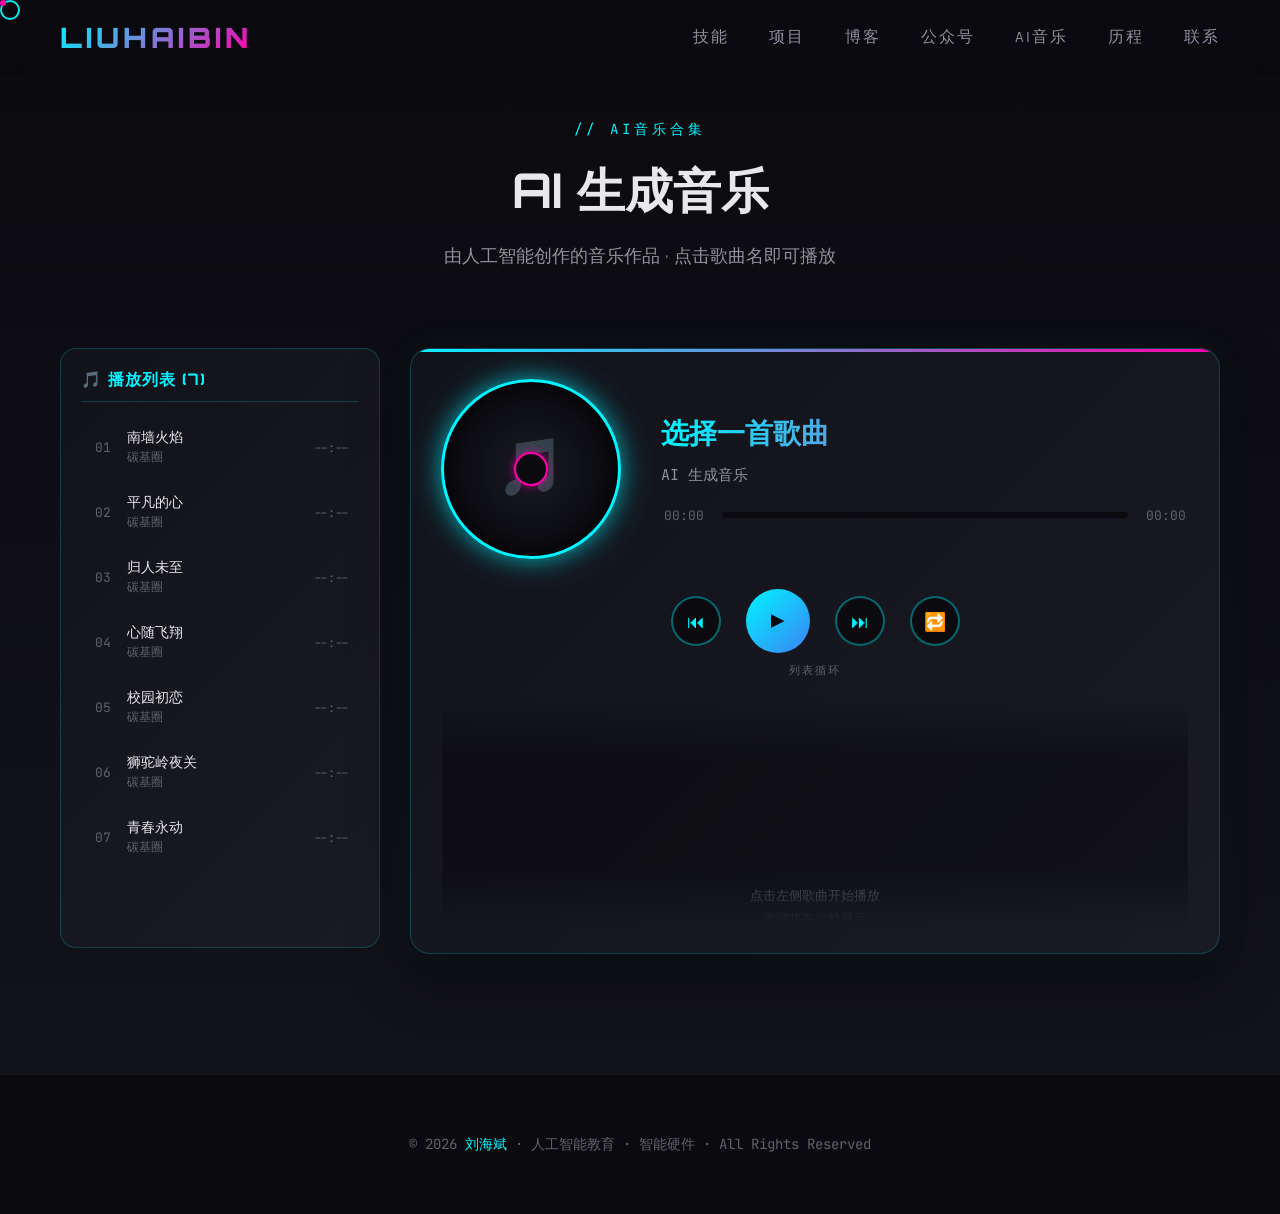
==== ai_music.html @ 4963e67a "拆分主页:技能/项目/博客/公众号/AI音乐独立成页,新增common.css/js共享资源,AI音乐播放器支持7首歌曲" ====
<!DOCTYPE html>
<html lang="zh-CN">
<head>
    <meta charset="UTF-8">
    <meta name="viewport" content="width=device-width, initial-scale=1.0">
    <title>刘海斌 | AI音乐合集</title>
    <link href="https://fonts.googleapis.com/css2?family=Orbitron:wght@400;700;900&family=Rajdhani:wght@300;400;500;600;700&family=JetBrains+Mono:wght@300;400;500&display=swap" rel="stylesheet">
    <link rel="stylesheet" href="common.css">
    <style>
        /* AI音乐页面专用样式 */
        .ai-music-layout {
            display: grid;
            grid-template-columns: 320px 1fr;
            gap: 30px;
            max-width: 1200px;
            margin: 40px auto 0;
        }

        .ai-playlist {
            background: linear-gradient(135deg, var(--bg-secondary), var(--bg-tertiary));
            border: 1px solid rgba(0, 245, 255, 0.2);
            border-radius: 16px;
            padding: 20px;
            max-height: 600px;
            overflow-y: auto;
        }

        .ai-playlist::-webkit-scrollbar {
            width: 6px;
        }
        .ai-playlist::-webkit-scrollbar-thumb {
            background: rgba(0, 245, 255, 0.3);
            border-radius: 3px;
        }
        .ai-playlist::-webkit-scrollbar-track {
            background: transparent;
        }

        .playlist-title {
            font-family: 'Orbitron', sans-serif;
            font-size: 16px;
            font-weight: 700;
            color: var(--accent-cyan);
            margin-bottom: 15px;
            padding-bottom: 10px;
            border-bottom: 1px solid rgba(0, 245, 255, 0.2);
            letter-spacing: 1px;
        }

        .playlist-item {
            display: flex;
            align-items: center;
            gap: 12px;
            padding: 12px 10px;
            border-radius: 8px;
            cursor: pointer;
            transition: all 0.3s ease;
            margin-bottom: 4px;
        }

        .playlist-item:hover {
            background: rgba(0, 245, 255, 0.08);
        }

        .playlist-item.active {
            background: linear-gradient(90deg, rgba(0, 245, 255, 0.15), rgba(255, 0, 170, 0.1));
            border-left: 3px solid var(--accent-cyan);
        }

        .playlist-index {
            font-family: 'JetBrains Mono', monospace;
            font-size: 13px;
            color: var(--text-muted);
            width: 24px;
            text-align: center;
        }

        .playlist-item.active .playlist-index {
            color: var(--accent-cyan);
        }

        .playlist-info {
            flex: 1;
            min-width: 0;
        }

        .playlist-name {
            font-size: 14px;
            color: var(--text-primary);
            font-weight: 500;
            white-space: nowrap;
            overflow: hidden;
            text-overflow: ellipsis;
        }

        .playlist-item.active .playlist-name {
            color: var(--accent-cyan);
        }

        .playlist-artist {
            font-size: 12px;
            color: var(--text-muted);
            margin-top: 2px;
        }

        .playlist-duration {
            font-family: 'JetBrains Mono', monospace;
            font-size: 12px;
            color: var(--text-muted);
        }

        .ai-player-wrapper {
            background: linear-gradient(135deg, var(--bg-secondary), var(--bg-tertiary));
            border: 1px solid rgba(0, 245, 255, 0.2);
            border-radius: 20px;
            padding: 30px;
            position: relative;
            overflow: hidden;
            box-shadow: 0 20px 60px rgba(0, 0, 0, 0.4), 0 0 40px rgba(0, 245, 255, 0.05);
        }

        .ai-player-wrapper::before {
            content: '';
            position: absolute;
            top: 0;
            left: 0;
            right: 0;
            height: 3px;
            background: linear-gradient(90deg, var(--accent-cyan), var(--accent-magenta));
        }

        .ai-lyrics-full {
            max-height: 280px;
            overflow-y: auto;
            padding: 20px;
            background: rgba(0, 0, 0, 0.35);
            border-radius: 12px;
            border: 1px solid rgba(255, 255, 255, 0.05);
            margin-top: 20px;
            line-height: 2;
            font-size: 15px;
            color: var(--text-secondary);
            text-align: center;
            white-space: pre-wrap;
        }

        .ai-lyrics-full::-webkit-scrollbar {
            width: 6px;
        }
        .ai-lyrics-full::-webkit-scrollbar-thumb {
            background: rgba(0, 245, 255, 0.3);
            border-radius: 3px;
        }

        @media (max-width: 860px) {
            .ai-music-layout {
                grid-template-columns: 1fr;
            }
            .ai-playlist {
                max-height: 300px;
            }
        }
    </style>
</head>
<body>
    <canvas id="particles-canvas"></canvas>
    <div class="grid-overlay"></div>

    <div class="cursor"></div>
    <div class="cursor-dot"></div>

    <div class="main-container">
        <nav>
            <div class="logo">LIUHAIBIN</div>
            <ul class="nav-links">
                <li><a href="skills.html">技能</a></li>
                <li><a href="projects.html">项目</a></li>
                <li><a href="blog.html">博客</a></li>
                <li><a href="wechat.html">公众号</a></li>
                <li><a href="ai_music.html">AI音乐</a></li>
                <li><a href="index.html#timeline">历程</a></li>
                <li><a href="index.html#contact">联系</a></li>
            </ul>
        </nav>

        <section class="section music-section" id="ai-music">
            <div class="section-header">
                <span class="section-tag">// AI音乐合集</span>
                <h2 class="section-title">AI 生成音乐</h2>
                <p class="section-subtitle">由人工智能创作的音乐作品 · 点击歌曲名即可播放</p>
            </div>

            <div class="ai-music-layout">
                <!-- 歌曲列表 -->
                <div class="ai-playlist" id="playlist">
                    <div class="playlist-title">🎵 播放列表 (7)</div>
                    <!-- 歌曲项由 JS 动态生成 -->
                </div>

                <!-- 播放器 -->
                <div class="ai-player-wrapper">
                    <div class="music-player-top">
                        <div class="music-disc" id="musicDisc">
                            <span class="music-disc-icon">🎵</span>
                        </div>
                        <div class="music-info">
                            <div class="music-title" id="musicTitle">选择一首歌曲</div>
                            <div class="music-artist" id="musicArtist">AI 生成音乐</div>
                            <div class="music-progress-wrap">
                                <span class="music-time" id="musicCurrent">00:00</span>
                                <div class="music-progress" id="musicProgress">
                                    <div class="music-progress-fill" id="musicFill"></div>
                                </div>
                                <span class="music-time" id="musicDuration">00:00</span>
                            </div>
                        </div>
                    </div>
                    <div class="music-controls">
                        <button class="music-btn" id="prevBtn" title="上一首">⏮</button>
                        <button class="music-btn play-btn" id="playBtn" title="播放/暂停">▶</button>
                        <button class="music-btn" id="nextBtn" title="下一首">⏭</button>
                        <button class="music-btn" id="modeBtn" title="切换播放模式">🔁</button>
                    </div>
                    <div class="music-mode-label" id="modeLabel">列表循环</div>

                    <!-- 歌词显示区域 -->
                    <div class="lyrics-container">
                        <div class="lyrics-list" id="lyricsList">
                            <div class="lyric-empty">点击左侧歌曲开始播放<br>歌词将在此处显示</div>
                        </div>
                    </div>
                </div>
            </div>

            <audio id="bgMusic" preload="auto"></audio>
        </section>

        <footer>
            <p class="footer-text">
                © 2026 <a href="#">刘海斌</a> · 人工智能教育 · 智能硬件 · All Rights Reserved
            </p>
        </footer>
    </div>

    <script src="common.js"></script>
    <script src="ai_music.js"></script>
</body>
</html>
---- common.css ----
:root {
            --bg-primary: #0a0a0f;
            --bg-secondary: #12121a;
            --bg-tertiary: #1a1a25;
            --accent-cyan: #00f5ff;
            --accent-magenta: #ff00aa;
            --accent-purple: #8b5cf6;
            --accent-blue: #3b82f6;
            --text-primary: #e8e8ec;
            --text-secondary: #9090a0;
            --text-muted: #606070;
            --glow-cyan: 0 0 20px rgba(0, 245, 255, 0.5), 0 0 40px rgba(0, 245, 255, 0.3);
            --glow-magenta: 0 0 20px rgba(255, 0, 170, 0.5), 0 0 40px rgba(255, 0, 170, 0.3);
        }

        * {
            margin: 0;
            padding: 0;
            box-sizing: border-box;
        }

        html {
            scroll-behavior: smooth;
        }

        body {
            font-family: 'Rajdhani', sans-serif;
            background: var(--bg-primary);
            color: var(--text-primary);
            overflow-x: hidden;
            cursor: none;
        }

        ::selection {
            background: var(--accent-cyan);
            color: var(--bg-primary);
        }

        ::-webkit-scrollbar {
            width: 8px;
        }

        ::-webkit-scrollbar-track {
            background: var(--bg-secondary);
        }

        ::-webkit-scrollbar-thumb {
            background: linear-gradient(180deg, var(--accent-cyan), var(--accent-magenta));
            border-radius: 4px;
        }

        #particles-canvas {
            position: fixed;
            top: 0;
            left: 0;
            width: 100%;
            height: 100%;
            z-index: 0;
            pointer-events: none;
        }

        .grid-overlay {
            position: fixed;
            top: 0;
            left: 0;
            width: 100%;
            height: 100%;
            background-image: 
                linear-gradient(rgba(0, 245, 255, 0.03) 1px, transparent 1px),
                linear-gradient(90deg, rgba(0, 245, 255, 0.03) 1px, transparent 1px);
            background-size: 50px 50px;
            z-index: 1;
            pointer-events: none;
        }

        .cursor {
            width: 20px;
            height: 20px;
            border: 2px solid var(--accent-cyan);
            border-radius: 50%;
            position: fixed;
            pointer-events: none;
            z-index: 9999;
            transition: transform 0.1s ease, border-color 0.3s ease;
            mix-blend-mode: difference;
        }

        .cursor-dot {
            width: 6px;
            height: 6px;
            background: var(--accent-magenta);
            border-radius: 50%;
            position: fixed;
            pointer-events: none;
            z-index: 9999;
            transition: transform 0.05s ease;
        }

        .cursor.hover {
            transform: scale(2);
            border-color: var(--accent-magenta);
        }

        .main-container {
            position: relative;
            z-index: 10;
        }

        nav {
            position: fixed;
            top: 0;
            left: 0;
            right: 0;
            padding: 20px 60px;
            display: flex;
            justify-content: space-between;
            align-items: center;
            z-index: 1000;
            background: linear-gradient(180deg, rgba(10, 10, 15, 0.95) 0%, transparent 100%);
            backdrop-filter: blur(10px);
        }

        .logo {
            font-family: 'Orbitron', sans-serif;
            font-size: 28px;
            font-weight: 900;
            background: linear-gradient(135deg, var(--accent-cyan), var(--accent-magenta));
            -webkit-background-clip: text;
            -webkit-text-fill-color: transparent;
            background-clip: text;
            letter-spacing: 4px;
            position: relative;
            animation: logoGlow 3s ease-in-out infinite;
        }

        @keyframes logoGlow {
            0%, 100% { filter: drop-shadow(0 0 10px rgba(0, 245, 255, 0.5)); }
            50% { filter: drop-shadow(0 0 20px rgba(255, 0, 170, 0.7)); }
        }

        .nav-links {
            display: flex;
            gap: 40px;
            list-style: none;
        }

        .nav-links a {
            color: var(--text-secondary);
            text-decoration: none;
            font-size: 16px;
            font-weight: 500;
            letter-spacing: 2px;
            text-transform: uppercase;
            position: relative;
            padding: 10px 0;
            transition: color 0.3s ease;
        }

        .nav-links a::after {
            content: '';
            position: absolute;
            bottom: 0;
            left: 0;
            width: 0;
            height: 2px;
            background: linear-gradient(90deg, var(--accent-cyan), var(--accent-magenta));
            transition: width 0.3s ease;
        }

        .nav-links a:hover {
            color: var(--text-primary);
        }

        .nav-links a:hover::after {
            width: 100%;
        }

        .hero {
            min-height: 100vh;
            display: flex;
            align-items: center;
            justify-content: center;
            padding: 120px 60px 80px;
            position: relative;
            overflow: hidden;
        }

        .hero-content {
            max-width: 1200px;
            width: 100%;
            display: grid;
            grid-template-columns: 1fr 1fr;
            gap: 80px;
            align-items: center;
        }

        .hero-text {
            opacity: 0;
            animation: fadeInUp 1s ease forwards;
            animation-delay: 0.5s;
        }

        @keyframes fadeInUp {
            from {
                opacity: 0;
                transform: translateY(50px);
            }
            to {
                opacity: 1;
                transform: translateY(0);
            }
        }

        .hero-badge {
            display: inline-flex;
            align-items: center;
            gap: 10px;
            padding: 8px 20px;
            background: rgba(0, 245, 255, 0.1);
            border: 1px solid rgba(0, 245, 255, 0.3);
            border-radius: 50px;
            font-family: 'JetBrains Mono', monospace;
            font-size: 13px;
            color: var(--accent-cyan);
            margin-bottom: 30px;
            animation: badgePulse 2s ease-in-out infinite;
        }

        @keyframes badgePulse {
            0%, 100% { box-shadow: 0 0 20px rgba(0, 245, 255, 0.2); }
            50% { box-shadow: 0 0 30px rgba(0, 245, 255, 0.4); }
        }

        .status-dot {
            width: 8px;
            height: 8px;
            background: #00ff88;
            border-radius: 50%;
            animation: statusBlink 1.5s ease-in-out infinite;
        }

        @keyframes statusBlink {
            0%, 100% { opacity: 1; }
            50% { opacity: 0.3; }
        }

        .hero-title {
            font-family: 'Orbitron', sans-serif;
            font-size: 52px;
            font-weight: 900;
            line-height: 1.1;
            margin-bottom: 20px;
            letter-spacing: -1px;
        }

        .hero-title .line1 {
            color: var(--text-primary);
        }

        .hero-title .line2 {
            background: linear-gradient(90deg, var(--accent-cyan), var(--accent-magenta));
            -webkit-background-clip: text;
            -webkit-text-fill-color: transparent;
            background-clip: text;
            position: relative;
        }

        .hero-title .line2::after {
            content: '';
            position: absolute;
            bottom: 5px;
            left: 0;
            width: 100%;
            height: 3px;
            background: linear-gradient(90deg, var(--accent-cyan), transparent);
        }

        .hero-subtitle {
            font-size: 20px;
            color: var(--text-secondary);
            margin-bottom: 40px;
            line-height: 1.6;
            font-weight: 400;
        }

        .typewriter {
            display: inline-block;
            overflow: hidden;
            border-right: 3px solid var(--accent-cyan);
            white-space: nowrap;
            animation: typing 3s steps(30) infinite, blink 0.8s step-end infinite;
        }

        @keyframes typing {
            0%, 100% { width: 0; }
            50%, 90% { width: 100%; }
        }

        @keyframes blink {
            50% { border-color: transparent; }
        }

        .hero-buttons {
            display: flex;
            gap: 20px;
            margin-top: 40px;
        }

        .btn {
            padding: 16px 40px;
            font-family: 'Rajdhani', sans-serif;
            font-size: 16px;
            font-weight: 600;
            letter-spacing: 2px;
            text-transform: uppercase;
            text-decoration: none;
            border-radius: 4px;
            transition: all 0.3s ease;
            position: relative;
            overflow: hidden;
        }

        .btn-primary {
            background: linear-gradient(135deg, var(--accent-cyan), var(--accent-blue));
            color: var(--bg-primary);
            border: none;
        }

        .btn-primary::before {
            content: '';
            position: absolute;
            top: 0;
            left: -100%;
            width: 100%;
            height: 100%;
            background: linear-gradient(90deg, transparent, rgba(255, 255, 255, 0.3), transparent);
            transition: left 0.5s ease;
        }

        .btn-primary:hover::before {
            left: 100%;
        }

        .btn-primary:hover {
            box-shadow: var(--glow-cyan);
            transform: translateY(-3px);
        }

        .btn-secondary {
            background: transparent;
            color: var(--text-primary);
            border: 2px solid var(--accent-magenta);
        }

        .btn-secondary:hover {
            background: rgba(255, 0, 170, 0.1);
            box-shadow: var(--glow-magenta);
            transform: translateY(-3px);
        }

        .hero-visual {
            position: relative;
            height: 500px;
            display: flex;
            align-items: center;
            justify-content: center;
            opacity: 0;
            animation: fadeInRight 1s ease forwards;
            animation-delay: 1s;
        }

        @keyframes fadeInRight {
            from {
                opacity: 0;
                transform: translateX(50px);
            }
            to {
                opacity: 1;
                transform: translateX(0);
            }
        }

        .avatar-container {
            position: relative;
            width: 300px;
            height: 300px;
        }

        .avatar-ring {
            position: absolute;
            border-radius: 50%;
            border: 2px solid transparent;
            animation: ringRotate 8s linear infinite;
        }

        .avatar-ring:nth-child(1) {
            width: 100%;
            height: 100%;
            border-top-color: var(--accent-cyan);
            border-bottom-color: var(--accent-cyan);
        }

        .avatar-ring:nth-child(2) {
            width: 85%;
            height: 85%;
            top: 7.5%;
            left: 7.5%;
            animation-duration: 6s;
            animation-direction: reverse;
            border-left-color: var(--accent-magenta);
            border-right-color: var(--accent-magenta);
        }

        .avatar-ring:nth-child(3) {
            width: 70%;
            height: 70%;
            top: 15%;
            left: 15%;
            animation-duration: 4s;
            border-top-color: var(--accent-purple);
            border-bottom-color: var(--accent-purple);
        }

        @keyframes ringRotate {
            from { transform: rotate(0deg); }
            to { transform: rotate(360deg); }
        }

        .avatar-core {
            position: absolute;
            width: 50%;
            height: 50%;
            top: 25%;
            left: 25%;
            border-radius: 50%;
            display: flex;
            align-items: center;
            justify-content: center;
            box-shadow: var(--glow-cyan);
            overflow: hidden;
            border: 3px solid var(--accent-cyan);
        }

        .avatar-core img {
            width: 100%;
            height: 100%;
            object-fit: cover;
        }

        .avatar-core-custom {
            position: absolute;
            width: 50%;
            height: 50%;
            top: 25%;
            left: 25%;
            border-radius: 50%;
            background: linear-gradient(135deg, #1a1a25, #0a0a0f);
            display: flex;
            align-items: center;
            justify-content: center;
            box-shadow: 0 0 20px rgba(0, 245, 255, 0.5), 0 0 40px rgba(0, 245, 255, 0.3);
            border: 3px solid #00f5ff;
            overflow: hidden;
        }

        .avatar-img {
            width: 100%;
            height: 100%;
            object-fit: cover;
        }

        .orbit {
            position: absolute;
            width: 100%;
            height: 100%;
            animation: orbitRotate 12s linear infinite;
        }

        .orbit-item {
            position: absolute;
            width: 12px;
            height: 12px;
            background: var(--accent-cyan);
            border-radius: 50%;
            box-shadow: var(--glow-cyan);
        }

        .orbit-item:nth-child(1) {
            top: 0;
            left: 50%;
            transform: translateX(-50%);
            background: var(--accent-cyan);
        }

        .orbit-item:nth-child(2) {
            top: 50%;
            right: 0;
            transform: translateY(-50%);
            background: var(--accent-magenta);
            box-shadow: var(--glow-magenta);
        }

        .orbit-item:nth-child(3) {
            bottom: 0;
            left: 50%;
            transform: translateX(-50%);
            background: var(--accent-purple);
        }

        .orbit-item:nth-child(4) {
            top: 50%;
            left: 0;
            transform: translateY(-50%);
            background: var(--accent-blue);
        }

        @keyframes orbitRotate {
            from { transform: rotate(0deg); }
            to { transform: rotate(360deg); }
        }

        .stats-bar {
            display: flex;
            gap: 60px;
            margin-top: 60px;
            padding-top: 40px;
            border-top: 1px solid rgba(255, 255, 255, 0.1);
        }

        .stat-item {
            text-align: center;
        }

        .stat-number {
            font-family: 'Orbitron', sans-serif;
            font-size: 42px;
            font-weight: 700;
            background: linear-gradient(135deg, var(--accent-cyan), var(--accent-magenta));
            -webkit-background-clip: text;
            -webkit-text-fill-color: transparent;
            background-clip: text;
        }

        .stat-label {
            font-size: 14px;
            color: var(--text-muted);
            text-transform: uppercase;
            letter-spacing: 2px;
            margin-top: 5px;
        }

        .section {
            padding: 120px 60px;
            position: relative;
        }

        .section-header {
            text-align: center;
            margin-bottom: 80px;
        }

        .section-tag {
            font-family: 'JetBrains Mono', monospace;
            font-size: 14px;
            color: var(--accent-cyan);
            letter-spacing: 4px;
            text-transform: uppercase;
            margin-bottom: 20px;
            display: block;
        }

        .section-title {
            font-family: 'Orbitron', sans-serif;
            font-size: 48px;
            font-weight: 700;
            margin-bottom: 20px;
        }

        .section-subtitle {
            font-size: 18px;
            color: var(--text-secondary);
            max-width: 600px;
            margin: 0 auto;
        }

        .skills-grid {
            display: grid;
            grid-template-columns: repeat(4, 1fr);
            gap: 30px;
            max-width: 1400px;
            margin: 0 auto;
        }

        .skill-card {
            background: linear-gradient(135deg, var(--bg-secondary), var(--bg-tertiary));
            border: 1px solid rgba(255, 255, 255, 0.05);
            border-radius: 16px;
            padding: 40px 30px;
            position: relative;
            overflow: hidden;
            transition: all 0.4s ease;
            cursor: pointer;
        }

        .skill-card::before {
            content: '';
            position: absolute;
            top: 0;
            left: 0;
            right: 0;
            height: 3px;
            background: linear-gradient(90deg, var(--accent-cyan), var(--accent-magenta));
            transform: scaleX(0);
            transition: transform 0.4s ease;
        }

        .skill-card:hover::before {
            transform: scaleX(1);
        }

        .skill-card:hover {
            transform: translateY(-10px);
            border-color: rgba(0, 245, 255, 0.3);
            box-shadow: 0 20px 40px rgba(0, 0, 0, 0.3);
        }

        .skill-icon {
            width: 70px;
            height: 70px;
            background: var(--bg-tertiary) center/cover no-repeat;
            border-radius: 16px;
            margin-bottom: 25px;
            position: relative;
            overflow: hidden;
            box-shadow: 0 8px 24px rgba(0,0,0,0.35);
        }

        /* 为每张技能图添加细微彩色边框呼应原渐变 */
        .skill-card:nth-child(1) .skill-icon { background-image: url("技能图标/skill1_python.png"); border: 2px solid rgba(0,245,255,0.45); }
        .skill-card:nth-child(2) .skill-icon { background-image: url("技能图标/skill2_machine_learning.png"); border: 2px solid rgba(139,92,246,0.45); }
        .skill-card:nth-child(3) .skill-icon { background-image: url("技能图标/skill3_web_development.png"); border: 2px solid rgba(6,182,212,0.45); }
        .skill-card:nth-child(4) .skill-icon { background-image: url("技能图标/skill4_database.png"); border: 2px solid rgba(245,158,11,0.45); }
        .skill-card:nth-child(5) .skill-icon { background-image: url("技能图标/skill5_containerization.png"); border: 2px solid rgba(99,102,241,0.45); }
        .skill-card:nth-child(6) .skill-icon { background-image: url("技能图标/skill6_data_analysis.png"); border: 2px solid rgba(236,72,153,0.45); }
        .skill-card:nth-child(7) .skill-icon { background-image: url("技能图标/skill7_toolchain.png"); border: 2px solid rgba(20,184,166,0.45); }
        .skill-card:nth-child(8) .skill-icon { background-image: url("技能图标/skill8_cloud_services.png"); border: 2px solid rgba(249,115,22,0.45); }

        .skill-name {
            font-family: 'Orbitron', sans-serif;
            font-size: 20px;
            font-weight: 600;
            margin-bottom: 15px;
        }

        .skill-desc {
            font-size: 15px;
            color: var(--text-secondary);
            line-height: 1.6;
        }

        .skill-bar {
            width: 100%;
            height: 6px;
            background: var(--bg-primary);
            border-radius: 3px;
            margin-top: 20px;
            overflow: hidden;
        }

        .skill-progress {
            height: 100%;
            border-radius: 3px;
            transition: width 1.5s ease;
            width: 0;
        }

        .skill-card:nth-child(1) .skill-progress { background: linear-gradient(90deg, #00f5ff, #3b82f6); }
        .skill-card:nth-child(2) .skill-progress { background: linear-gradient(90deg, #8b5cf6, #ec4899); }
        .skill-card:nth-child(3) .skill-progress { background: linear-gradient(90deg, #10b981, #06b6d4); }
        .skill-card:nth-child(4) .skill-progress { background: linear-gradient(90deg, #f59e0b, #ef4444); }
        .skill-card:nth-child(5) .skill-progress { background: linear-gradient(90deg, #6366f1, #8b5cf6); }
        .skill-card:nth-child(6) .skill-progress { background: linear-gradient(90deg, #ec4899, #f43f5e); }
        .skill-card:nth-child(7) .skill-progress { background: linear-gradient(90deg, #14b8a6, #22d3ee); }
        .skill-card:nth-child(8) .skill-progress { background: linear-gradient(90deg, #f97316, #fbbf24); }

        .skill-percent {
            font-family: 'JetBrains Mono', monospace;
            font-size: 13px;
            color: var(--text-muted);
            margin-top: 10px;
        }

        .projects-section {
            background: var(--bg-secondary);
        }

        .projects-grid {
            display: grid;
            grid-template-columns: repeat(3, 1fr);
            gap: 30px;
            max-width: 1400px;
            margin: 0 auto;
        }

        .project-card {
            background: var(--bg-primary);
            border-radius: 20px;
            overflow: hidden;
            position: relative;
            transition: all 0.5s ease;
            cursor: pointer;
        }

        .project-card:hover {
            transform: translateY(-15px) scale(1.02);
        }

        .project-image {
            height: 250px;
            background: var(--bg-tertiary) center/cover no-repeat;
            position: relative;
            overflow: hidden;
            display: flex;
            align-items: center;
            justify-content: center;
        }

        .project-image-icon {
            display: none;
        }

        .project-card:nth-child(1) .project-image { background-image: url("项目背景图/1_中医舌象智能诊断.png"); }
        .project-card:nth-child(2) .project-image { background-image: url("项目背景图/2_AI简易智能体.png"); }
        .project-card:nth-child(3) .project-image { background-image: url("项目背景图/3_PaperToPipeline.png"); }
        .project-card:nth-child(4) .project-image { background-image: url("项目背景图/4_DL_CNN深度学习.png"); }
        .project-card:nth-child(5) .project-image { background-image: url("项目背景图/5_机器学习训练平台可视化.png"); }
        .project-card:nth-child(6) .project-image { background-image: url("项目背景图/6_大模型智能对话.png"); }
        .project-card:nth-child(7) .project-image { background-image: url("项目背景图/7_毕业论文智能评审.png"); }
        .project-card:nth-child(8) .project-image { background-image: url("项目背景图/8_星际大作战.png"); }
        .project-card:nth-child(9) .project-image { background-image: url("项目背景图/9_AIGC生图.png"); }
        .project-card:nth-child(10) .project-image { background-image: url("项目背景图/10_图片数据标注工具.png"); }
        .project-card:nth-child(11) .project-image { background-image: url("项目背景图/11_AI服务设计人工智能培训.png"); }
        .project-card:nth-child(12) .project-image { background-image: url("项目背景图/12_OpenCV计算机视觉实验.png"); }
        .project-card:nth-child(13) .project-image { background-image: url("项目背景图/13_圣诞消消乐.png"); }
        .project-card:nth-child(14) .project-image { background-image: url("项目背景图/14_津门游.png"); }
        .project-card:nth-child(15) .project-image { background-image: url("项目背景图/15_RAG智能体设计培训教案.png"); }
        .project-card:nth-child(16) .project-image { background-image: url("项目背景图/16_高校教师工作台.png"); }
        .project-card:nth-child(17) .project-image { background-image: url("项目背景图/17_世界大模型概述.png"); }
        .project-card:nth-child(18) .project-image { background-image: url("项目背景图/18_脑机融合智能.png"); }
        .project-card:nth-child(19) .project-image { background-image: url("项目背景图/19_NVIDIA_GPU加速计算.png"); }

        .project-image::after {
            content: '';
            position: absolute;
            inset: 0;
            background: linear-gradient(180deg, rgba(0,0,0,0) 55%, rgba(5,5,12,0.55) 85%, rgba(5,5,12,0.85) 100%);
            z-index: 1;
            pointer-events: none;
            transition: background 0.35s ease;
        }

        .project-card:hover .project-image::after {
            background: linear-gradient(180deg, rgba(0,245,255,0.08) 0%, rgba(139,92,246,0.12) 50%, rgba(5,5,12,0.85) 100%);
        }

        .project-overlay {
            position: absolute;
            top: 0;
            left: 0;
            right: 0;
            bottom: 0;
            display: flex;
            align-items: center;
            justify-content: center;
            gap: 15px;
            z-index: 3;
            transition: background 0.3s ease;
            pointer-events: auto;
        }

        .project-overlay a, .project-overlay span {
            padding: 12px 30px;
            background: rgba(0, 245, 255, 0.92);
            color: var(--bg-primary);
            font-weight: 600;
            letter-spacing: 2px;
            text-transform: uppercase;
            font-size: 14px;
            border-radius: 4px;
            text-decoration: none;
            display: inline-block;
            transform: translateY(4px);
            opacity: 0.96;
            box-shadow: 0 8px 24px rgba(0, 245, 255, 0.22);
            transition: transform 0.28s ease, background 0.28s ease, box-shadow 0.28s ease, opacity 0.28s ease;
        }

        .project-overlay a:hover, .project-overlay span:hover {
            background: var(--accent-magenta);
            transform: translateY(0);
            box-shadow: 0 12px 28px rgba(236, 72, 153, 0.3);
            opacity: 1;
        }

        .project-content {
            padding: 30px;
        }

        .project-tags {
            display: flex;
            gap: 10px;
            margin-bottom: 15px;
            flex-wrap: wrap;
        }

        .project-tag {
            padding: 5px 12px;
            background: rgba(0, 245, 255, 0.1);
            color: var(--accent-cyan);
            font-family: 'JetBrains Mono', monospace;
            font-size: 12px;
            border-radius: 4px;
        }

        .project-title {
            font-family: 'Orbitron', sans-serif;
            font-size: 22px;
            font-weight: 600;
            margin-bottom: 15px;
        }

        .project-desc {
            font-size: 15px;
            color: var(--text-secondary);
            line-height: 1.7;
        }

        .certificates-section {
            max-width: 100%;
            overflow: hidden;
        }

        .certificate-category {
            margin-bottom: 60px;
        }

        .certificate-category:last-child {
            margin-bottom: 0;
        }

        .certificate-category-title {
            font-family: 'Orbitron', sans-serif;
            font-size: 24px;
            font-weight: 600;
            color: var(--text-primary);
            margin-bottom: 30px;
            text-align: center;
            display: flex;
            align-items: center;
            justify-content: center;
            gap: 12px;
        }

        .category-icon {
            font-size: 28px;
        }

        .certificate-track {
            overflow: hidden;
            position: relative;
            mask-image: linear-gradient(90deg, transparent, black 5%, black 95%, transparent);
            -webkit-mask-image: linear-gradient(90deg, transparent, black 5%, black 95%, transparent);
        }

        .certificate-scroll {
            display: flex;
            gap: 30px;
            animation: scrollLeft 30s linear infinite;
            width: max-content;
        }

        .certificate-scroll.reverse {
            animation: scrollRight 35s linear infinite;
        }

        .certificate-scroll.slow {
            animation-duration: 90s;
        }

        .certificate-scroll:hover {
            animation-play-state: paused;
        }

        @keyframes scrollLeft {
            0% {
                transform: translateX(0);
            }
            100% {
                transform: translateX(-50%);
            }
        }

        @keyframes scrollRight {
            0% {
                transform: translateX(-50%);
            }
            100% {
                transform: translateX(0);
            }
        }

        .certificate-card {
            flex-shrink: 0;
            width: 280px;
            background: var(--bg-secondary);
            border-radius: 16px;
            overflow: hidden;
            transition: all 0.4s ease;
            cursor: pointer;
            border: 1px solid rgba(0, 245, 255, 0.1);
        }

        .certificate-card:hover {
            transform: translateY(-10px) scale(1.03);
            border-color: rgba(0, 245, 255, 0.5);
            box-shadow: 0 20px 40px rgba(0, 245, 255, 0.2), 0 0 30px rgba(0, 245, 255, 0.1);
        }

        .certificate-image-wrapper {
            height: 200px;
            background: linear-gradient(135deg, var(--bg-tertiary), var(--bg-secondary));
            display: flex;
            align-items: center;
            justify-content: center;
            overflow: hidden;
            position: relative;
        }

        .certificate-image {
            width: 100%;
            height: 100%;
            object-fit: cover;
            transition: transform 0.4s ease;
        }

        .certificate-card:hover .certificate-image {
            transform: scale(1.1);
        }

        .certificate-pdf {
            height: 200px;
            background: linear-gradient(135deg, #1a1a2e, #16213e);
            display: flex;
            flex-direction: column;
            align-items: center;
            justify-content: center;
            gap: 15px;
        }

        .pdf-icon {
            font-size: 50px;
            opacity: 0.8;
        }

        .pdf-name {
            font-size: 14px;
            color: var(--text-secondary);
            font-family: 'JetBrains Mono', monospace;
        }

        .certificate-info {
            padding: 20px;
            text-align: center;
        }

        .certificate-name {
            font-size: 16px;
            font-weight: 600;
            color: var(--text-primary);
            display: block;
        }

        /* 证书模态框样式 */
        .certificate-modal {
            display: none;
            position: fixed;
            top: 0;
            left: 0;
            width: 100%;
            height: 100%;
            z-index: 10000;
            justify-content: center;
            align-items: center;
        }

        .certificate-modal.active {
            display: flex;
        }

        .modal-overlay {
            position: absolute;
            top: 0;
            left: 0;
            width: 100%;
            height: 100%;
            background: rgba(0, 0, 0, 0.9);
            backdrop-filter: blur(10px);
            animation: fadeIn 0.3s ease;
        }

        .modal-content {
            position: relative;
            max-width: 85vw;
            max-height: 85vh;
            animation: scaleIn 0.4s ease;
        }

        .modal-close {
            position: absolute;
            top: -50px;
            right: 0;
            width: 40px;
            height: 40px;
            background: rgba(255, 255, 255, 0.1);
            border: 2px solid var(--accent-cyan);
            border-radius: 50%;
            color: var(--accent-cyan);
            font-size: 28px;
            line-height: 1;
            cursor: pointer;
            transition: all 0.3s ease;
            display: flex;
            align-items: center;
            justify-content: center;
        }

        .modal-close:hover {
            background: var(--accent-cyan);
            color: var(--bg-primary);
            transform: rotate(90deg);
        }

        .modal-image {
            max-width: 85vw;
            max-height: 75vh;
            object-fit: contain;
            border-radius: 12px;
            box-shadow: 0 20px 60px rgba(0, 245, 255, 0.3);
            border: 3px solid var(--accent-cyan);
        }

        .modal-caption {
            text-align: center;
            margin-top: 20px;
            font-family: 'Orbitron', sans-serif;
            font-size: 20px;
            color: var(--text-primary);
            text-shadow: 0 0 20px rgba(0, 245, 255, 0.5);
        }

        @keyframes fadeIn {
            from {
                opacity: 0;
            }
            to {
                opacity: 1;
            }
        }

        @keyframes scaleIn {
            from {
                opacity: 0;
                transform: scale(0.8);
            }
            to {
                opacity: 1;
                transform: scale(1);
            }
        }

        .blog-section {
            max-width: 1400px;
            margin: 0 auto;
        }

        .blog-grid {
            display: grid;
            grid-template-columns: repeat(3, 1fr);
            gap: 40px;
        }

        .blog-card {
            background: var(--bg-secondary);
            border-radius: 16px;
            overflow: hidden;
            transition: all 0.4s ease;
            cursor: pointer;
            border: 1px solid transparent;
        }

        .blog-card:hover {
            transform: translateY(-10px);
            border-color: rgba(0, 245, 255, 0.3);
            box-shadow: 0 20px 40px rgba(0, 0, 0, 0.3);
        }

        a.blog-card {
            text-decoration: none;
            color: inherit;
            display: flex;
            flex-direction: column;
        }

        .blog-image {
            height: 200px;
            background: var(--bg-tertiary) center/cover no-repeat;
            position: relative;
            display: flex;
            align-items: center;
            justify-content: center;
            font-size: 60px;
            overflow: hidden;
        }

        .blog-image::after {
            content: '';
            position: absolute;
            inset: 0;
            background: linear-gradient(180deg, rgba(0,0,0,0) 45%, rgba(5,5,12,0.55) 80%, rgba(5,5,12,0.85) 100%);
            z-index: 1;
            pointer-events: none;
            transition: background 0.35s ease;
        }

        .blog-card:hover .blog-image::after {
            background: linear-gradient(180deg, rgba(0,245,255,0.08) 0%, rgba(139,92,246,0.12) 55%, rgba(5,5,12,0.85) 100%);
        }

        .blog-image > *:not(.blog-date) {
            display: none;
        }

        /* 技术博客:前3张  —  博客背景图/ 目录 */
        section:not(#wechat) .blog-card:nth-child(1) .blog-image { background-image: url("博客背景图/blog1_AI通识课教学心得.png"); }
        section:not(#wechat) .blog-card:nth-child(2) .blog-image { background-image: url("博客背景图/blog2_单片机教材编写.png"); }
        section:not(#wechat) .blog-card:nth-child(3) .blog-image { background-image: url("博客背景图/blog3_指导学生竞赛.png"); }

        /* 公众号科技文章:后6张  —  公众号背景图/ 目录 */
        #wechat .blog-card:nth-child(1) .blog-image { background-image: url("公众号背景图/we1_图像识别.png"); }
        #wechat .blog-card:nth-child(2) .blog-image { background-image: url("公众号背景图/we2_目标检测.png"); }
        #wechat .blog-card:nth-child(3) .blog-image { background-image: url("公众号背景图/we3_文本分类.png"); }
        #wechat .blog-card:nth-child(4) .blog-image { background-image: url("公众号背景图/we4_声音分类.png"); }
        #wechat .blog-card:nth-child(5) .blog-image { background-image: url("公众号背景图/we5_视频分类.png"); }
        #wechat .blog-card:nth-child(6) .blog-image { background-image: url("公众号背景图/we6_秒哒校园行.png"); }

        .blog-date {
            position: absolute;
            top: 20px;
            right: 20px;
            background: rgba(0, 0, 0, 0.72);
            backdrop-filter: blur(4px);
            padding: 8px 15px;
            border-radius: 8px;
            font-family: 'JetBrains Mono', monospace;
            font-size: 13px;
            z-index: 5;
            color: #fff;
        }

        .blog-content {
            padding: 30px;
        }

        .blog-title {
            font-family: 'Orbitron', sans-serif;
            font-size: 20px;
            font-weight: 600;
            margin-bottom: 15px;
            line-height: 1.4;
        }

        .blog-excerpt {
            font-size: 15px;
            color: var(--text-secondary);
            line-height: 1.7;
            margin-bottom: 20px;
        }

        .blog-meta {
            display: flex;
            align-items: center;
            gap: 20px;
            font-size: 14px;
            color: var(--text-muted);
        }

        .blog-meta span {
            display: flex;
            align-items: center;
            gap: 6px;
        }

        .timeline-section {
            background: var(--bg-secondary);
        }

        .timeline {
            max-width: 900px;
            margin: 0 auto;
            position: relative;
        }

        .timeline::before {
            content: '';
            position: absolute;
            left: 50%;
            top: 0;
            bottom: 0;
            width: 2px;
            background: linear-gradient(180deg, var(--accent-cyan), var(--accent-magenta));
        }

        .timeline-item {
            display: flex;
            margin-bottom: 60px;
            position: relative;
        }

        .timeline-item:nth-child(odd) {
            flex-direction: row-reverse;
        }

        .timeline-content {
            width: calc(50% - 50px);
            background: var(--bg-primary);
            padding: 30px;
            border-radius: 16px;
            position: relative;
            border: 1px solid rgba(255, 255, 255, 0.05);
            transition: all 0.3s ease;
        }

        .timeline-content:hover {
            border-color: rgba(0, 245, 255, 0.3);
            box-shadow: 0 10px 30px rgba(0, 0, 0, 0.3);
        }

        .timeline-dot {
            width: 20px;
            height: 20px;
            background: var(--accent-cyan);
            border-radius: 50%;
            position: absolute;
            top: 30px;
            box-shadow: var(--glow-cyan);
        }

        .timeline-item:nth-child(odd) .timeline-dot {
            left: -60px;
        }

        .timeline-item:nth-child(even) .timeline-dot {
            right: -60px;
        }

        .timeline-year {
            font-family: 'Orbitron', sans-serif;
            font-size: 14px;
            color: var(--accent-cyan);
            margin-bottom: 10px;
            letter-spacing: 2px;
        }

        .timeline-title {
            font-family: 'Orbitron', sans-serif;
            font-size: 20px;
            font-weight: 600;
            margin-bottom: 10px;
        }

        .timeline-company {
            color: var(--accent-magenta);
            font-weight: 500;
            margin-bottom: 15px;
        }

        .timeline-desc {
            font-size: 15px;
            color: var(--text-secondary);
            line-height: 1.7;
        }

        .contact-section {
            text-align: center;
        }

        .contact-title {
            font-family: 'Orbitron', sans-serif;
            font-size: 48px;
            font-weight: 700;
            margin-bottom: 30px;
        }

        .contact-subtitle {
            font-size: 20px;
            color: var(--text-secondary);
            margin-bottom: 60px;
            max-width: 700px;
            margin-left: auto;
            margin-right: auto;
        }

        .contact-info {
            display: flex;
            justify-content: center;
            gap: 80px;
            margin-bottom: 60px;
            flex-wrap: wrap;
        }

        .contact-info-item {
            display: flex;
            flex-direction: column;
            align-items: center;
            gap: 15px;
        }

        .contact-info-icon {
            width: 70px;
            height: 70px;
            background: var(--bg-secondary);
            border: 2px solid var(--accent-cyan);
            border-radius: 50%;
            display: flex;
            align-items: center;
            justify-content: center;
            font-size: 28px;
            transition: all 0.3s ease;
        }

        .contact-info-item:hover .contact-info-icon {
            background: var(--accent-cyan);
            box-shadow: var(--glow-cyan);
            transform: scale(1.1);
        }

        .contact-info-label {
            font-size: 14px;
            color: var(--text-muted);
            text-transform: uppercase;
            letter-spacing: 2px;
        }

        .contact-info-value {
            font-family: 'JetBrains Mono', monospace;
            font-size: 18px;
            color: var(--text-primary);
            text-decoration: none;
            transition: color 0.3s ease;
        }

        .contact-info-value:hover {
            color: var(--accent-cyan);
        }

        .contact-links {
            display: flex;
            justify-content: center;
            gap: 40px;
            flex-wrap: wrap;
        }

        .contact-link {
            display: flex;
            align-items: center;
            gap: 15px;
            padding: 20px 40px;
            background: var(--bg-secondary);
            border: 1px solid rgba(255, 255, 255, 0.05);
            border-radius: 12px;
            text-decoration: none;
            color: var(--text-primary);
            font-size: 18px;
            font-weight: 500;
            transition: all 0.3s ease;
        }

        .contact-link:hover {
            background: var(--bg-tertiary);
            border-color: var(--accent-cyan);
            transform: translateY(-5px);
            box-shadow: var(--glow-cyan);
        }

        .contact-link svg {
            width: 28px;
            height: 28px;
            fill: var(--accent-cyan);
        }

        footer {
            padding: 60px;
            text-align: center;
            border-top: 1px solid rgba(255, 255, 255, 0.05);
        }

        .footer-text {
            font-family: 'JetBrains Mono', monospace;
            font-size: 14px;
            color: var(--text-muted);
        }

        .footer-text a {
            color: var(--accent-cyan);
            text-decoration: none;
        }

        .glitch {
            position: relative;
        }

        .glitch::before,
        .glitch::after {
            content: attr(data-text);
            position: absolute;
            top: 0;
            left: 0;
            width: 100%;
            height: 100%;
        }

        .glitch::before {
            left: 2px;
            text-shadow: -2px 0 var(--accent-magenta);
            clip: rect(24px, 550px, 90px, 0);
            animation: glitch-anim 3s infinite linear alternate-reverse;
        }

        .glitch::after {
            left: -2px;
            text-shadow: -2px 0 var(--accent-cyan);
            clip: rect(85px, 550px, 140px, 0);
            animation: glitch-anim2 2.5s infinite linear alternate-reverse;
        }

        @keyframes glitch-anim {
            0% { clip: rect(51px, 9999px, 28px, 0); }
            20% { clip: rect(70px, 9999px, 94px, 0); }
            40% { clip: rect(26px, 9999px, 33px, 0); }
            60% { clip: rect(55px, 9999px, 86px, 0); }
            80% { clip: rect(13px, 9999px, 99px, 0); }
            100% { clip: rect(94px, 9999px, 53px, 0); }
        }

        @keyframes glitch-anim2 {
            0% { clip: rect(65px, 9999px, 100px, 0); }
            25% { clip: rect(52px, 9999px, 74px, 0); }
            50% { clip: rect(26px, 9999px, 12px, 0); }
            75% { clip: rect(82px, 9999px, 46px, 0); }
            100% { clip: rect(38px, 9999px, 61px, 0); }
        }

        .scroll-indicator {
            position: absolute;
            bottom: 40px;
            left: 50%;
            transform: translateX(-50%);
            display: flex;
            flex-direction: column;
            align-items: center;
            gap: 10px;
            animation: bounce 2s infinite;
        }

        .scroll-indicator span {
            font-size: 12px;
            color: var(--text-muted);
            letter-spacing: 3px;
            text-transform: uppercase;
        }

        .scroll-indicator .arrow {
            width: 20px;
            height: 20px;
            border-right: 2px solid var(--accent-cyan);
            border-bottom: 2px solid var(--accent-cyan);
            transform: rotate(45deg);
        }

        @keyframes bounce {
            0%, 20%, 50%, 80%, 100% { transform: translateX(-50%) translateY(0); }
            40% { transform: translateX(-50%) translateY(-10px); }
            60% { transform: translateX(-50%) translateY(-5px); }
        }

        /* ===== 背景音乐播放器 ===== */
        .music-section {
            background: linear-gradient(180deg, var(--bg-primary) 0%, var(--bg-secondary) 100%);
        }

        .music-player {
            max-width: 1000px;
            margin: 60px auto 0;
            background: linear-gradient(135deg, var(--bg-secondary), var(--bg-tertiary));
            border: 1px solid rgba(0, 245, 255, 0.2);
            border-radius: 20px;
            padding: 40px;
            position: relative;
            overflow: hidden;
            box-shadow: 0 20px 60px rgba(0, 0, 0, 0.4), 0 0 40px rgba(0, 245, 255, 0.05);
        }

        .music-player::before {
            content: '';
            position: absolute;
            top: 0;
            left: 0;
            right: 0;
            height: 3px;
            background: linear-gradient(90deg, var(--accent-cyan), var(--accent-magenta));
        }

        .music-player-top {
            display: grid;
            grid-template-columns: 180px 1fr;
            gap: 40px;
            align-items: center;
            margin-bottom: 30px;
        }

        .music-disc {
            position: relative;
            width: 180px;
            height: 180px;
            border-radius: 50%;
            background: radial-gradient(circle, #1a1a25 0%, #0a0a0f 70%);
            border: 3px solid var(--accent-cyan);
            box-shadow: var(--glow-cyan), inset 0 0 30px rgba(0, 0, 0, 0.6);
            display: flex;
            align-items: center;
            justify-content: center;
            animation: discRotate 12s linear infinite;
            animation-play-state: paused;
        }

        .music-disc.playing {
            animation-play-state: running;
        }

        .music-disc::after {
            content: '';
            position: absolute;
            width: 30px;
            height: 30px;
            border-radius: 50%;
            background: var(--bg-primary);
            border: 2px solid var(--accent-magenta);
            box-shadow: 0 0 10px rgba(255, 0, 170, 0.6);
        }

        .music-disc-icon {
            position: absolute;
            font-size: 56px;
            opacity: 0.5;
        }

        @keyframes discRotate {
            from { transform: rotate(0deg); }
            to { transform: rotate(360deg); }
        }

        .music-info {
            display: flex;
            flex-direction: column;
            gap: 12px;
            min-width: 0;
        }

        .music-title {
            font-family: 'Orbitron', sans-serif;
            font-size: 28px;
            font-weight: 700;
            background: linear-gradient(90deg, var(--accent-cyan), var(--accent-magenta));
            -webkit-background-clip: text;
            -webkit-text-fill-color: transparent;
            background-clip: text;
        }

        .music-artist {
            font-size: 15px;
            color: var(--text-secondary);
            font-family: 'JetBrains Mono', monospace;
        }

        .music-progress-wrap {
            display: flex;
            align-items: center;
            gap: 15px;
            margin-top: 10px;
        }

        .music-time {
            font-family: 'JetBrains Mono', monospace;
            font-size: 13px;
            color: var(--text-muted);
            min-width: 46px;
            text-align: center;
        }

        .music-progress {
            flex: 1;
            height: 6px;
            background: var(--bg-primary);
            border-radius: 3px;
            cursor: pointer;
            position: relative;
            overflow: hidden;
        }

        .music-progress-fill {
            height: 100%;
            width: 0;
            background: linear-gradient(90deg, var(--accent-cyan), var(--accent-magenta));
            border-radius: 3px;
            transition: width 0.1s linear;
        }

        .music-controls {
            display: flex;
            align-items: center;
            justify-content: center;
            gap: 25px;
            margin-bottom: 10px;
        }

        .music-btn {
            width: 50px;
            height: 50px;
            border-radius: 50%;
            border: 2px solid rgba(0, 245, 255, 0.4);
            background: var(--bg-primary);
            color: var(--accent-cyan);
            font-size: 18px;
            cursor: pointer;
            display: flex;
            align-items: center;
            justify-content: center;
            transition: all 0.3s ease;
            font-family: 'JetBrains Mono', monospace;
        }

        .music-btn:hover {
            border-color: var(--accent-cyan);
            box-shadow: var(--glow-cyan);
            transform: scale(1.1);
        }

        .music-btn.play-btn {
            width: 64px;
            height: 64px;
            font-size: 22px;
            background: linear-gradient(135deg, var(--accent-cyan), var(--accent-blue));
            color: var(--bg-primary);
            border: none;
        }

        .music-btn.play-btn:hover {
            box-shadow: var(--glow-cyan);
        }

        .music-btn.active {
            background: linear-gradient(135deg, var(--accent-magenta), var(--accent-purple));
            color: var(--bg-primary);
            border-color: transparent;
        }

        .music-mode-label {
            font-family: 'JetBrains Mono', monospace;
            font-size: 11px;
            color: var(--text-muted);
            text-align: center;
            margin-bottom: 25px;
            letter-spacing: 2px;
            text-transform: uppercase;
        }

        .lyrics-container {
            height: 220px;
            overflow: hidden;
            position: relative;
            background: rgba(0, 0, 0, 0.35);
            border-radius: 12px;
            border: 1px solid rgba(255, 255, 255, 0.05);
            mask-image: linear-gradient(180deg, transparent 0%, black 25%, black 75%, transparent 100%);
            -webkit-mask-image: linear-gradient(180deg, transparent 0%, black 25%, black 75%, transparent 100%);
        }

        .lyrics-list {
            position: relative;
            padding: 90px 20px;
            transition: transform 0.4s ease;
            text-align: center;
        }

        .lyric-line {
            padding: 10px 0;
            font-size: 16px;
            color: var(--text-muted);
            transition: all 0.3s ease;
            line-height: 1.6;
        }

        .lyric-line.active {
            color: var(--accent-cyan);
            font-size: 20px;
            font-weight: 600;
            text-shadow: 0 0 15px rgba(0, 245, 255, 0.6);
            transform: scale(1.05);
        }

        .lyric-empty {
            text-align: center;
            color: var(--text-muted);
            padding: 90px 20px;
            font-family: 'JetBrains Mono', monospace;
            font-size: 13px;
            line-height: 1.8;
        }

        .music-autoplay-hint {
            position: fixed;
            bottom: 30px;
            right: 30px;
            background: linear-gradient(135deg, var(--bg-secondary), var(--bg-tertiary));
            border: 1px solid var(--accent-cyan);
            border-radius: 12px;
            padding: 14px 20px;
            color: var(--text-primary);
            font-size: 14px;
            z-index: 9998;
            box-shadow: var(--glow-cyan);
            display: none;
            align-items: center;
            gap: 12px;
            cursor: pointer;
            animation: badgePulse 2s ease-in-out infinite;
        }

        .music-autoplay-hint.show {
            display: flex;
        }

        .music-autoplay-hint .play-icon {
            color: var(--accent-cyan);
            font-size: 18px;
        }

        @media (max-width: 1200px) {
            .skills-grid {
                grid-template-columns: repeat(2, 1fr);
            }
            .projects-grid {
                grid-template-columns: repeat(2, 1fr);
                max-width: 1200px;
            }
            .blog-grid {
                grid-template-columns: repeat(2, 1fr);
            }
            .certificate-card {
                width: 240px;
            }
            .certificate-image-wrapper,
            .certificate-pdf {
                height: 170px;
            }
        }

        @media (max-width: 768px) {
            nav {
                padding: 20px 30px;
            }
            .nav-links {
                display: none;
            }
            .hero {
                padding: 100px 30px 60px;
            }
            .hero-content {
                grid-template-columns: 1fr;
                gap: 60px;
            }
            .hero-title {
                font-size: 36px;
            }
            .hero-visual {
                height: 350px;
            }
            .avatar-container {
                width: 250px;
                height: 250px;
            }
            .stats-bar {
                flex-wrap: wrap;
                gap: 40px;
            }
            .section {
                padding: 80px 30px;
            }
            .section-title {
                font-size: 32px;
            }
            .skills-grid,
            .projects-grid,
            .blog-grid {
                grid-template-columns: 1fr;
            }
            .timeline::before {
                left: 20px;
            }
            .timeline-item,
            .timeline-item:nth-child(odd) {
                flex-direction: row;
            }
            .timeline-content {
                width: calc(100% - 60px);
                margin-left: 50px;
            }
            .timeline-dot,
            .timeline-item:nth-child(odd) .timeline-dot,
            .timeline-item:nth-child(even) .timeline-dot {
                left: -40px;
                right: auto;
            }
            .contact-title {
                font-size: 32px;
            }
            .contact-info {
                gap: 40px;
            }
            .certificate-category-title {
                font-size: 20px;
            }
            .certificate-card {
                width: 220px;
            }
            .certificate-image-wrapper,
            .certificate-pdf {
                height: 160px;
            }
            .certificate-scroll {
                gap: 20px;
            }
            .certificate-modal .modal-content {
                max-width: 90vw;
                max-height: 90vh;
            }
            .certificate-modal .modal-image {
                max-height: 80vh;
            }
            .music-player {
                padding: 25px;
            }
            .music-player-top {
                grid-template-columns: 1fr;
                justify-items: center;
                text-align: center;
                gap: 25px;
            }
            .music-disc {
                width: 140px;
                height: 140px;
            }
            .music-title {
                font-size: 22px;
            }
            .music-info {
                align-items: center;
            }
            .lyrics-container {
                height: 180px;
            }
            .music-controls {
                gap: 18px;
            }
            .music-autoplay-hint {
                bottom: 20px;
                right: 20px;
                left: 20px;
                font-size: 13px;
            }
        }
        /* ===== 灯箱 Lightbox ===== */
        .lightbox-overlay {
            display: none;
            position: fixed;
            top: 0; left: 0; right: 0; bottom: 0;
            background: rgba(0, 0, 0, 0.92);
            z-index: 10000;
            justify-content: center;
            align-items: center;
            cursor: zoom-out;
        }
        .lightbox-overlay.active {
            display: flex;
        }
        .lightbox-image {
            max-width: 85vw;
            max-height: 80vh;
            border-radius: 12px;
            box-shadow: 0 0 60px rgba(0, 245, 255, 0.25), 0 0 120px rgba(255, 0, 170, 0.15);
            object-fit: contain;
        }
        .lightbox-btn {
            position: absolute;
            top: 50%;
            transform: translateY(-50%);
            width: 56px;
            height: 56px;
            border-radius: 50%;
            background: rgba(0, 0, 0, 0.6);
            border: 2px solid rgba(0, 245, 255, 0.4);
            color: #fff;
            font-size: 28px;
            display: flex;
            align-items: center;
            justify-content: center;
            cursor: pointer;
            transition: all 0.3s;
            z-index: 10001;
        }
        .lightbox-btn:hover {
            background: rgba(0, 245, 255, 0.2);
            border-color: rgba(0, 245, 255, 0.8);
            transform: translateY(-50%) scale(1.1);
        }
        .lightbox-prev { left: 30px; }
        .lightbox-next { right: 30px; }
        .lightbox-close {
            position: absolute;
            top: 25px;
            right: 30px;
            width: 48px;
            height: 48px;
            border-radius: 50%;
            background: rgba(0, 0, 0, 0.6);
            border: 2px solid rgba(255, 0, 170, 0.4);
            color: #fff;
            font-size: 24px;
            display: flex;
            align-items: center;
            justify-content: center;
            cursor: pointer;
            transition: all 0.3s;
            z-index: 10001;
        }
        .lightbox-close:hover {
            background: rgba(255, 0, 170, 0.2);
            border-color: rgba(255, 0, 170, 0.8);
            transform: scale(1.1);
        }
        .lightbox-counter {
            position: absolute;
            bottom: 25px;
            left: 50%;
            transform: translateX(-50%);
            color: rgba(255, 255, 255, 0.6);
            font-family: 'JetBrains Mono', monospace;
            font-size: 14px;
            z-index: 10001;
        }
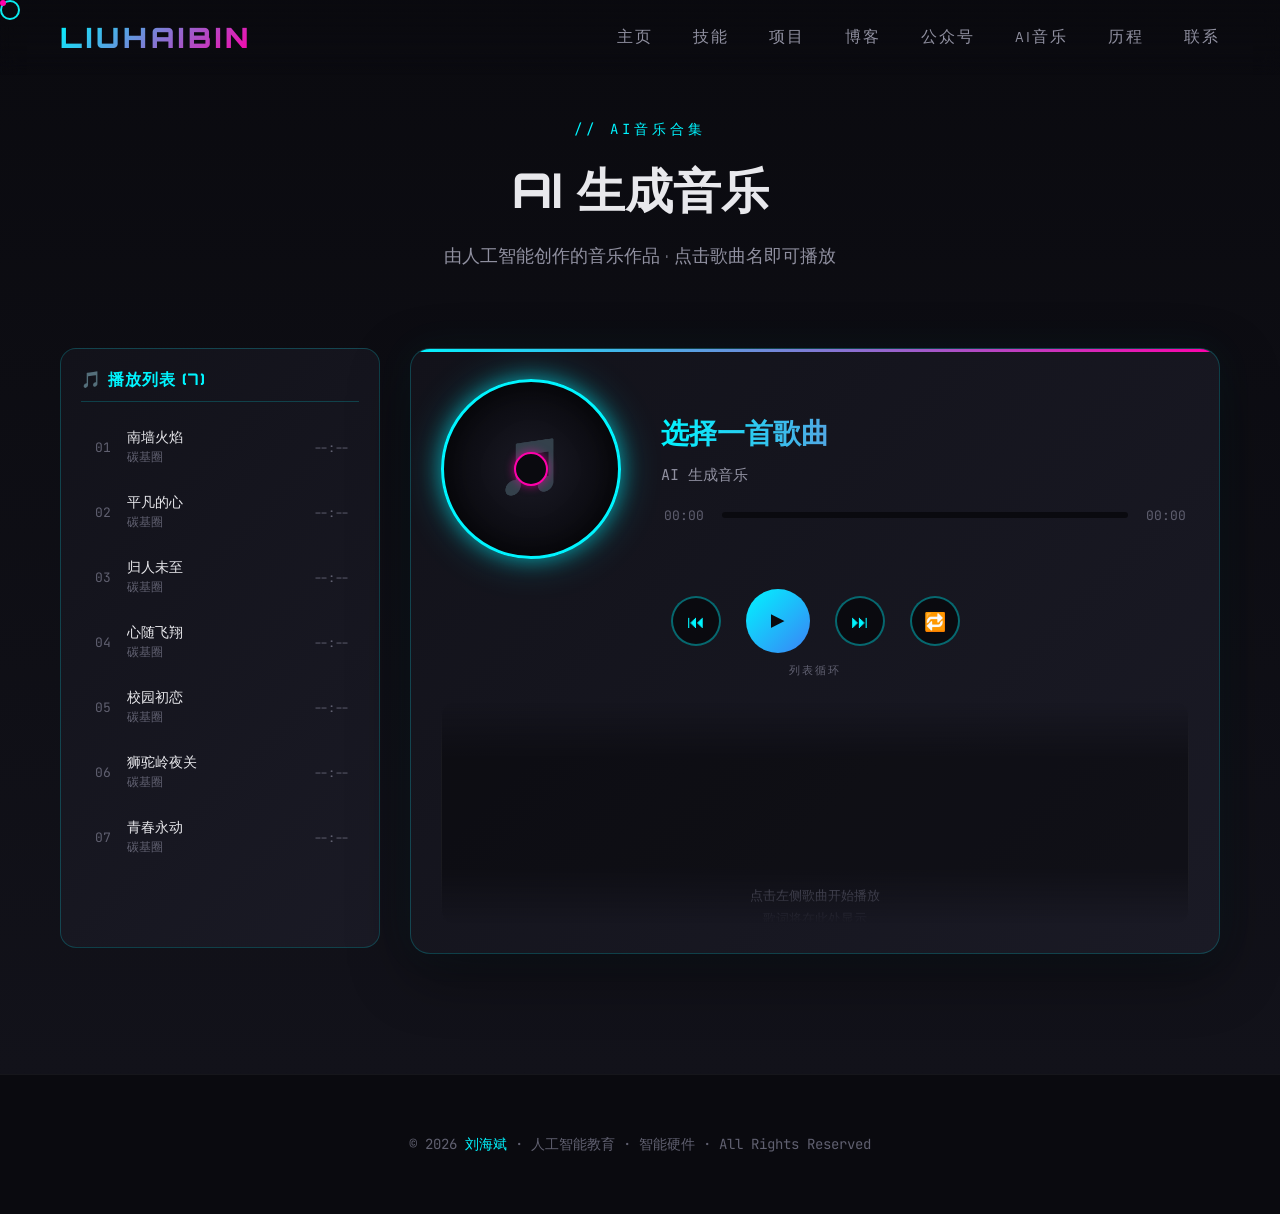
==== commit 03e1f9c3: "更新AI音乐歌词为.lrc格式并在导航栏添加主页链接" ====
--- a/ai_music.html
+++ b/ai_music.html
@@ -173,6 +173,7 @@
         <nav>
             <div class="logo">LIUHAIBIN</div>
             <ul class="nav-links">
+                <li><a href="index.html">主页</a></li>
                 <li><a href="skills.html">技能</a></li>
                 <li><a href="projects.html">项目</a></li>
                 <li><a href="blog.html">博客</a></li>
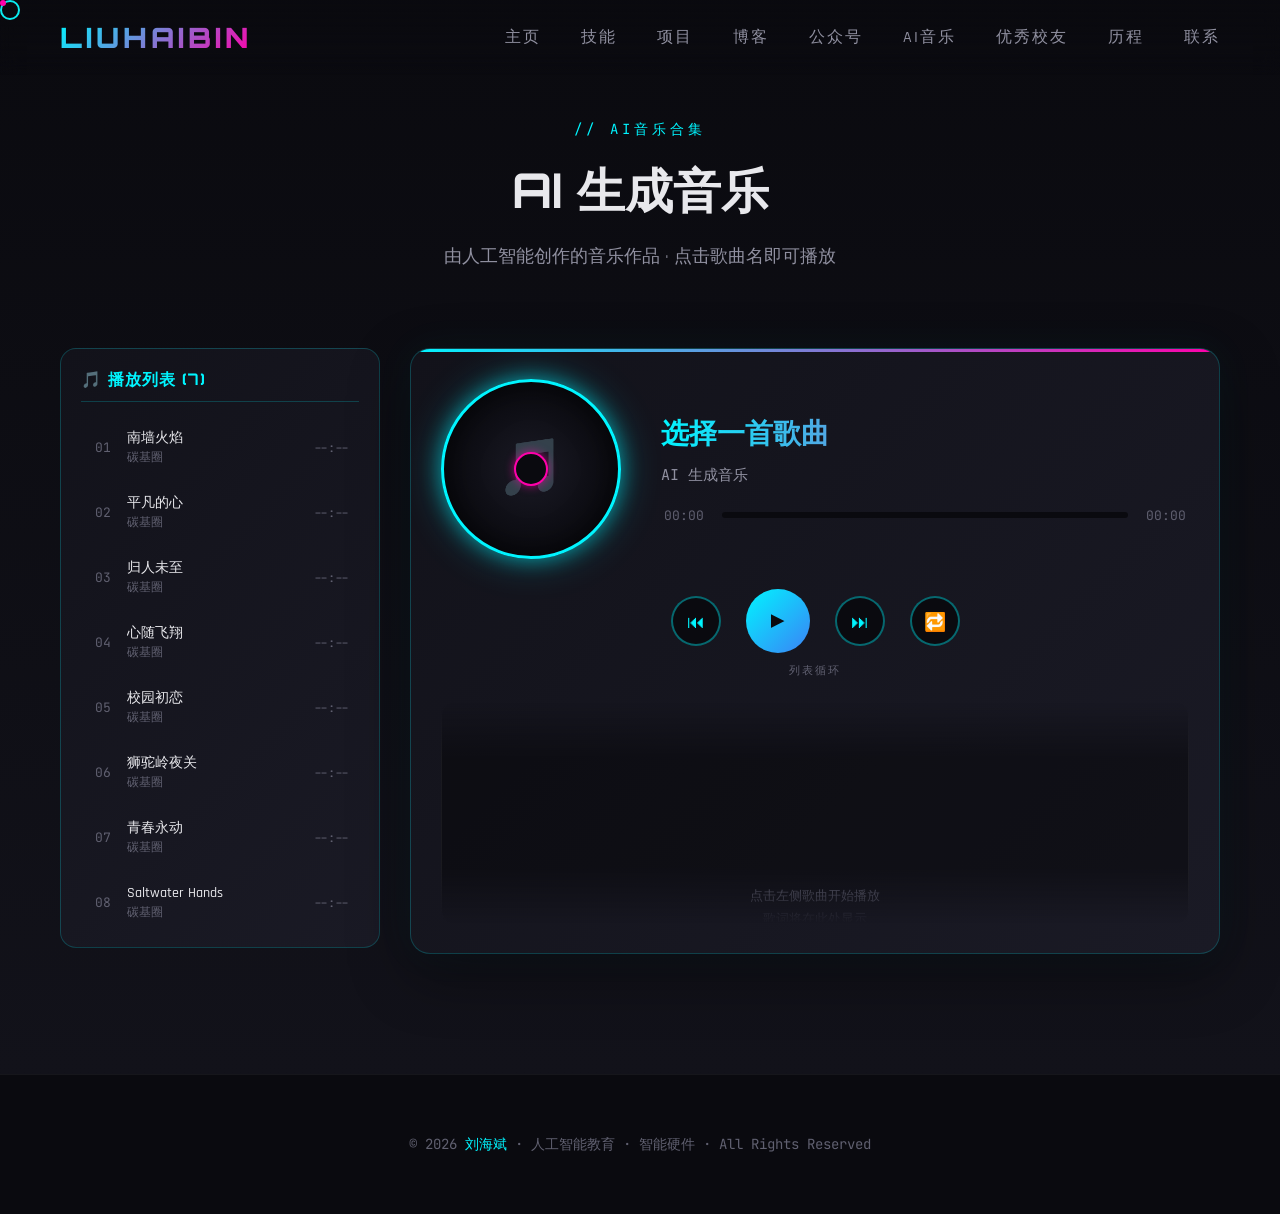
==== commit 5a93c5ff: "更新AI音乐页面导航栏添加优秀校友链接" ====
--- a/ai_music.html
+++ b/ai_music.html
@@ -179,6 +179,7 @@
                 <li><a href="blog.html">博客</a></li>
                 <li><a href="wechat.html">公众号</a></li>
                 <li><a href="ai_music.html">AI音乐</a></li>
+                <li><a href="alumni.html">优秀校友</a></li>
                 <li><a href="index.html#timeline">历程</a></li>
                 <li><a href="index.html#contact">联系</a></li>
             </ul>
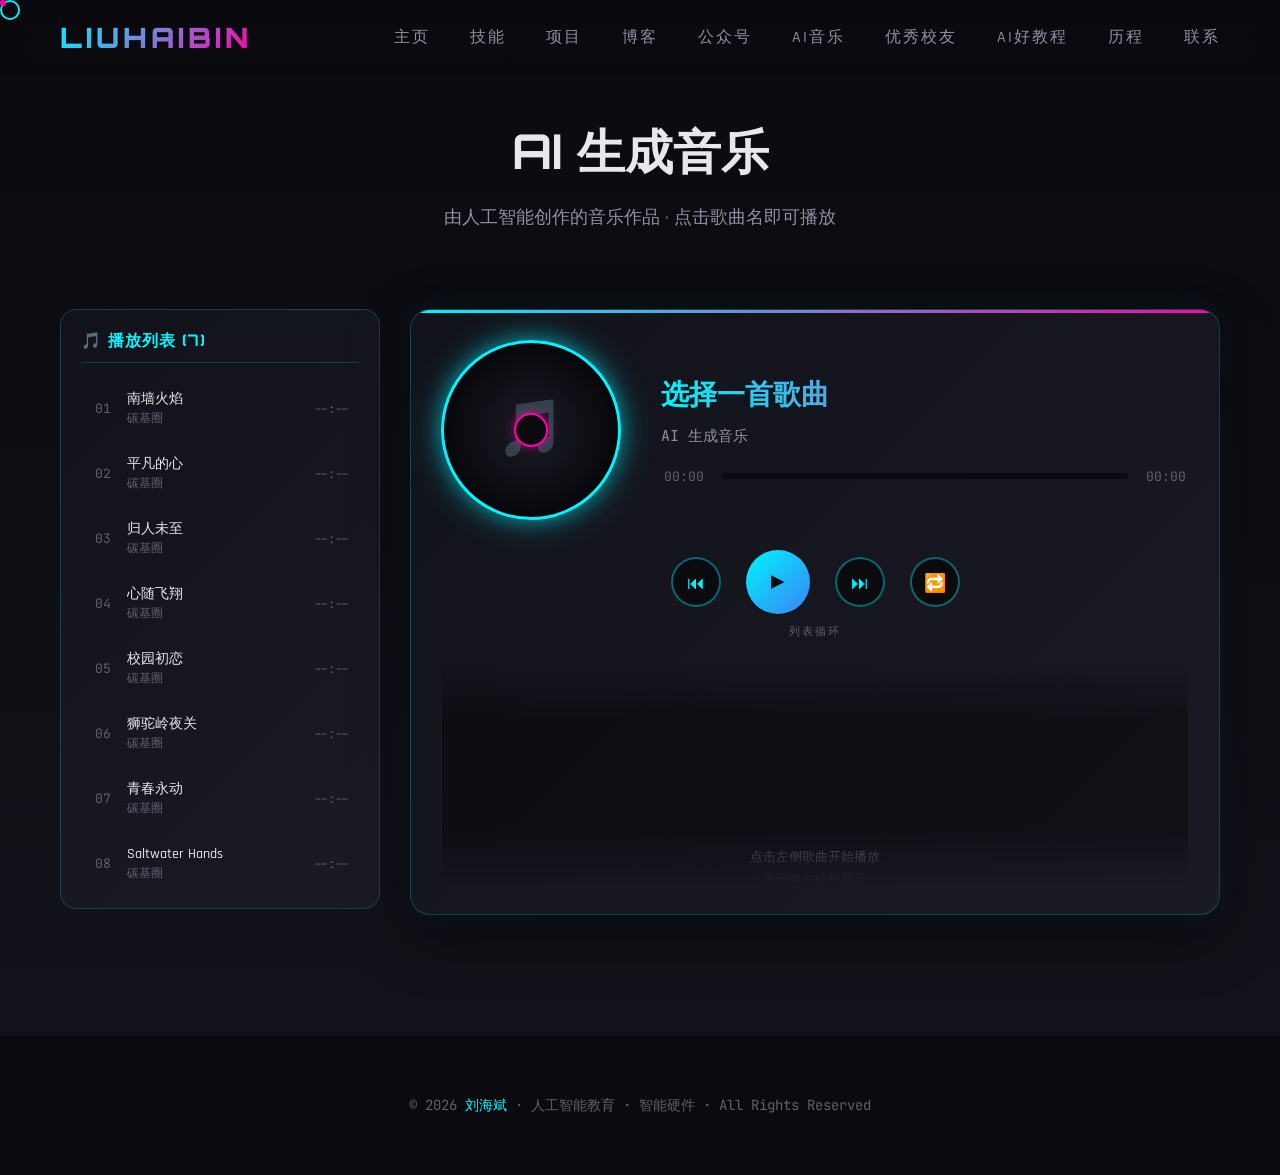
==== commit 1e060b93: "新增AI好教程书架页面，接入Agnes 2.5 Flash智能体" ====
--- a/ai_music.html
+++ b/ai_music.html
@@ -180,6 +180,7 @@
                 <li><a href="wechat.html">公众号</a></li>
                 <li><a href="ai_music.html">AI音乐</a></li>
                 <li><a href="alumni.html">优秀校友</a></li>
+                <li><a href="ai_tutorials.html">AI好教程</a></li>
                 <li><a href="index.html#timeline">历程</a></li>
                 <li><a href="index.html#contact">联系</a></li>
             </ul>
--- a/common.css
+++ b/common.css
@@ -566,7 +566,7 @@
             letter-spacing: 4px;
             text-transform: uppercase;
             margin-bottom: 20px;
-            display: block;
+            display: none;
         }
 
         .section-title {
@@ -748,6 +748,15 @@
         .project-card:nth-child(17) .project-image { background-image: url("项目背景图/17_世界大模型概述.png"); }
         .project-card:nth-child(18) .project-image { background-image: url("项目背景图/18_脑机融合智能.png"); }
         .project-card:nth-child(19) .project-image { background-image: url("项目背景图/19_NVIDIA_GPU加速计算.png"); }
+        .project-card:nth-child(20) .project-image { background-image: url("项目背景图/20_MiniMax_H3部署指南.jpg"); }
+        .project-card:nth-child(21) .project-image { background-image: url("项目背景图/21_AI基础架构与运维.jpg"); }
+        .project-card:nth-child(22) .project-image { background-image: url("项目背景图/22_FDE前置部署工程师.jpg"); }
+        .project-card:nth-child(23) .project-image { background-image: url("项目背景图/23_LLM_API接口调用.jpg"); }
+        .project-card:nth-child(24) .project-image { background-image: url("项目背景图/24_AI智能体工具集.jpg"); }
+        .project-card:nth-child(25) .project-image { background-image: url("项目背景图/25_深度学习工具集.jpg"); }
+        .project-card:nth-child(26) .project-image { background-image: url("项目背景图/26_Python基础与实践.jpg"); }
+        .project-card:nth-child(27) .project-image { background-image: url("项目背景图/27_Git协作与PR实践.jpg"); }
+        .project-card:nth-child(28) .project-image { background-image: url("项目背景图/28_机器学习课程.jpg"); }
 
         .project-image::after {
             content: '';
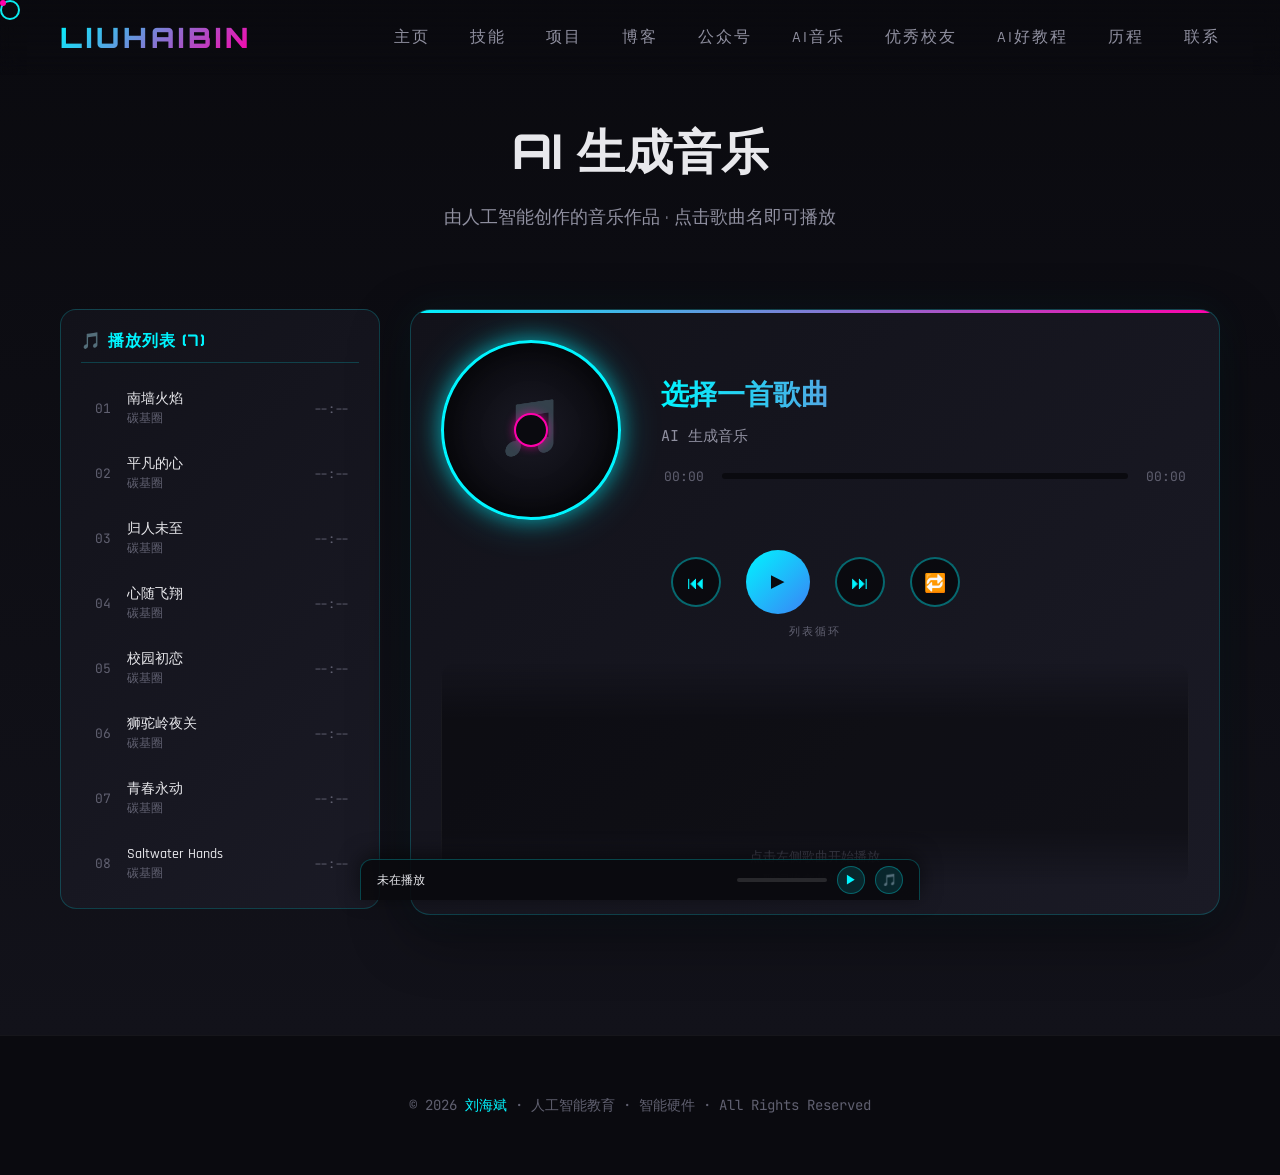
==== commit 127db4dd: "音乐跨页面持续播放：SPA无刷新导航+全局持久音频+迷你播放条" ====
--- a/ai_music.html
+++ b/ai_music.html
@@ -234,8 +234,6 @@
                     </div>
                 </div>
             </div>
-
-            <audio id="bgMusic" preload="auto"></audio>
         </section>
 
         <footer>
